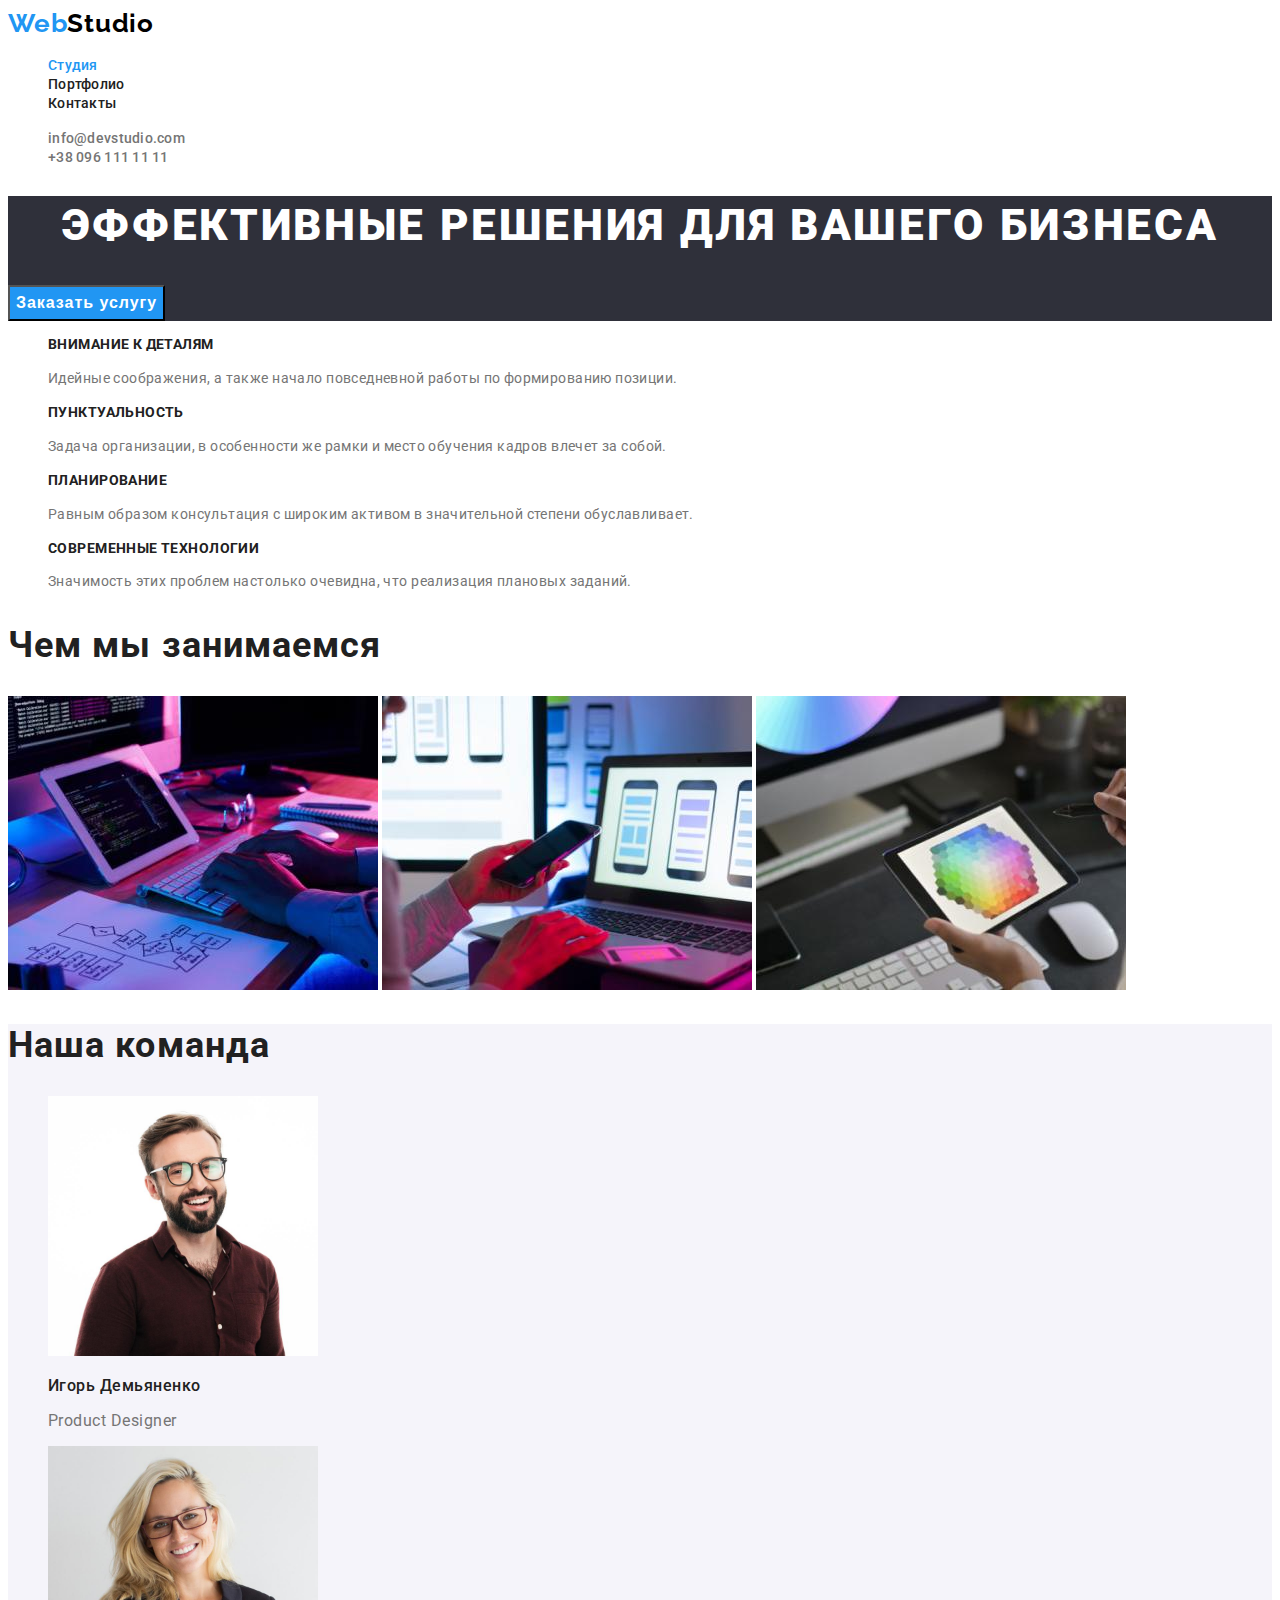
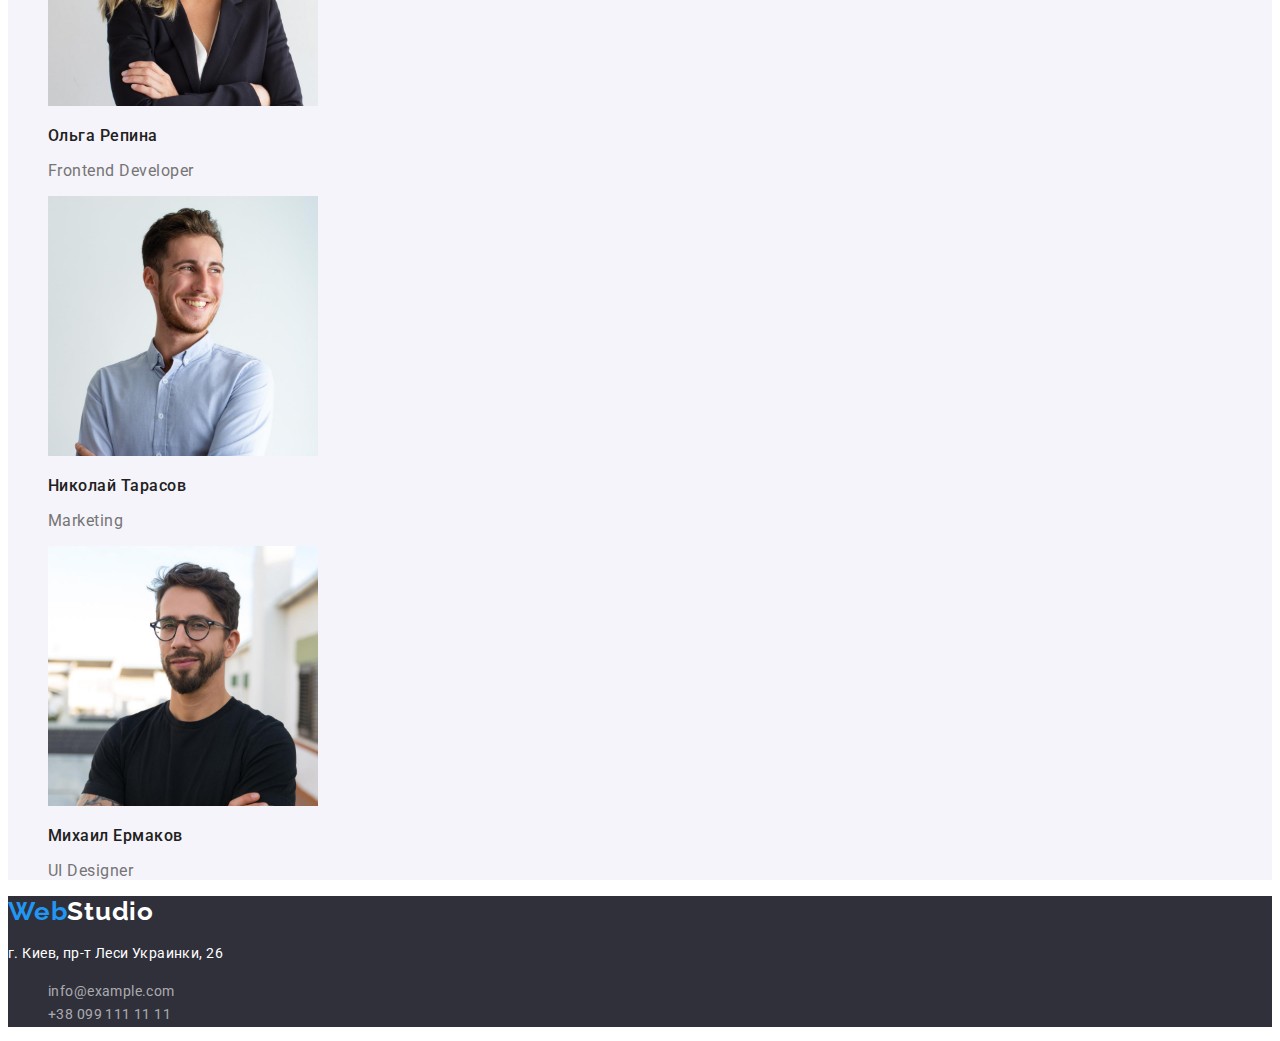
==== index.html @ 773469b7 "Copies all project files from final commit of goit-markup-hw-02 repository" ====
<!DOCTYPE html>
<html lang="ru">
  <head>
    <meta charset="UTF-8" />
    <meta http-equiv="X-UA-Compatible" content="IE=edge" />
    <meta name="viewport" content="width=device-width, initial-scale=1.0" />
    <title>Веб Студия</title>
    <link
      rel="stylesheet"
      href="https://cdnjs.cloudflare.com/ajax/libs/modern-normalize/1.0.0/modern-normalize.css"
      integrity="sha512-Zx6MlUMKSVJoQ+83OwhdILe8cSEsCzfqThJd7J/VA2UrK6Ctj85p+xzqfyuNXE5B1k25uUdmJ2OzItbBy9GHAQ=="
      crossorigin="anonymous"
    />
    <link rel="preconnect" href="https://fonts.gstatic.com" />
    <link
      href="https://fonts.googleapis.com/css2?family=Raleway:wght@700&family=Roboto:wght@400;500;700;900&display=swap"
      rel="stylesheet"
    />

    <link rel="stylesheet" href="./CSS/styles.css" />
  </head>

  <body>
    <!--Шапка страницы-->
    <header class="header">
      <a class="logo link" lang="en" href="./index.html"
        >Web<span class="logo-header-part">Studio</span></a
      >
      <nav class="site-nav">
        <ul class="list">
          <li>
            <a class="link action current" href="./index.html">Студия</a>
          </li>
          <li>
            <a class="link action" href="./portfolio.html">Портфолио</a>
          </li>
          <li><a class="link action" href="">Контакты</a></li>
        </ul>
      </nav>
      <ul class="list header-contacts">
        <li>
          <a class="link action" href="mailto:info@devstudio.com"
            >info@devstudio.com</a
          >
        </li>
        <li>
          <a class="link action" href="tel:+380961111111">+38 096 111 11 11</a>
        </li>
      </ul>
    </header>

    <!--Основной контент страницы-->
    <main>
      <!--Секция герой-->
      <section class="hero">
        <h1 class="hero-title">Эффективные решения для вашего бизнеса</h1>
        <button class="hero-btn action-btn" type="button">
          Заказать услугу
        </button>
      </section>

      <!--Секция преимущества компании-->
      <section class="advantages">
        <!--<h2>Наши сильные стороны</h2>-->
        <ul class="list">
          <li>
            <h3 class="advantages-title">Внимание к деталям</h3>
            <p class="advantages-text">
              Идейные соображения, а также начало повседневной работы по
              формированию позиции.
            </p>
          </li>
          <li>
            <h3 class="advantages-title">Пунктуальность</h3>
            <p class="advantages-text">
              Задача организации, в особенности же рамки и место обучения кадров
              влечет за собой.
            </p>
          </li>
          <li>
            <h3 class="advantages-title">Планирование</h3>
            <p class="advantages-text">
              Равным образом консультация с широким активом в значительной
              степени обуславливает.
            </p>
          </li>
          <li>
            <h3 class="advantages-title">Современные технологии</h3>
            <p class="advantages-text">
              Значимость этих проблем настолько очевидна, что реализация
              плановых заданий.
            </p>
          </li>
        </ul>
      </section>

      <!--Секция чем занимается компания-->
      <section class="abilities">
        <h2 class="abilities-title">Чем мы занимаемся</h2>
        <img
          src="./images/what-we-do/img-box1.jpg"
          alt="Разработчик компании вводит код для серверной части сайта с клавиатуры"
          width="370"
          height="294"
        />
        <img
          src="./images/what-we-do/img-box2.jpg"
          alt="Сотрудник компании создает макет интерфейса сайта адаптивный для мобильных устройств"
          width="370"
          height="294"
        />
        <img
          src="./images/what-we-do/img-box3.jpg"
          alt="Дизайнер компании подбирает цвет на палитре планшета"
          width="370"
          height="294"
        />
      </section>

      <!--Секция команда компании-->
      <section class="team">
        <h2 class="team-title">Наша команда</h2>
        <ul class="list">
          <li>
            <img
              src="./images/command-of-company/demyanenko.jpg"
              alt="Молодой мужчина в очках с аккуратной бородой в тёмной рубашке"
              width="270"
              height="260"
            />
            <h3 class="team-member">Игорь Демьяненко</h3>
            <p class="team-member-profesion">Product Designer</p>
          </li>

          <li>
            <img
              src="./images/command-of-company/repina.jpg"
              alt="Молодая девушка блондинка в очках с красивой улыбкой"
              width="270"
              height="260"
            />
            <h3 class="team-member">Ольга Репина</h3>
            <p class="team-member-profesion">Frontend Developer</p>
          </li>

          <li>
            <img
              src="./images/command-of-company/tarasov.jpg"
              alt="Молодой парень в белой рубашке улыбается"
              width="270"
              height="260"
            />
            <h3 class="team-member">Николай Тарасов</h3>
            <p class="team-member-profesion">Marketing</p>
          </li>

          <li>
            <img
              src="./images/command-of-company/ermakov.jpg"
              alt="Молодой парень с короткой бородой в очках и черной футболке"
              width="270"
              height="260"
            />
            <h3 class="team-member">Михаил Ермаков</h3>
            <p class="team-member-profesion">UI Designer</p>
          </li>
        </ul>
      </section>
    </main>

    <!--Подвал страницы-->
    <footer class="footer">
      <a class="logo link" href="./index.html"
        >Web<span class="logo-footer-part">Studio</span></a
      >
      <address class="address">
        <p class="address-text">г. Киев, пр-т Леси Украинки, 26</p>
        <ul class="list footer-contacts">
          <li>
            <a class="link" href="mailto:info@example.com">info@example.com</a>
          </li>
          <li>
            <a class="link" href="tel:+380991111111">+38 099 111 11 11</a>
          </li>
        </ul>
      </address>
    </footer>
  </body>
</html>
---- CSS/styles.css ----
:root {
  /* Шрифты */
  --primary-font: 'Roboto', sans-serif;
  --secondary-font: 'Raleway', sans-serif;

  /* Фоны */
  --primary-bgc: #ffffff;
  --footer-bgc: #2f303a;
  /* Фон кнопок фильтра и фон секции команды*/
  --secondary-bgc: #f5f4fa;

  /* Заголовки h2-h3, текст кнопок фильтра, текст навигации в шапке */
  --main-title-color: #212121;

  /* Основной текст, контакты в шапке */
  --paragraph-color: #757575;

  /* Цвета логотипа */
  --primary-part-logo-color: #2196f3;
  --header-part-logo-color: #000000;
  --footer-part-logo-color: #ffffff;

  /* Состояние активности: ссылки (текст), кнопки фильтра (фон) */
  --action-color: #2196f3;

  /* Фон кнопки героя при наведении */
  --hero-btn-action-bgc: #188ce8;

  /* Почта и телефон в подвале */
  --fotter-contacts-color: rgba(255, 255, 255, 0.6);

  /* Рамка карточек проектов в портфолио */
  --project-border-color: #eeeeee;
}

body {
  font-family: var(--primary-font);
  background-color: var(--primary-bgc);
}

.list {
  list-style: none;
}

.link {
  text-decoration: none;
}

/* ===========ЛОГО============= */
.logo {
  font-family: var(--secondary-font);
  font-size: 26px;
  line-height: 1.2;
  font-weight: 700;
  letter-spacing: 0.03em;
  color: #2196f3;
}

.logo-header-part {
  color: #000000;
}

.logo-footer-part {
  color: #ffffff;
}
/* =============КОНЕЦ ЛОГО============== */

/* ===============ШАПКА========================= */
.site-nav .link,
.header-contacts .link {
  font-weight: 500;
  font-size: 14px;
  line-height: 1.14;
  letter-spacing: 0.02em;
  color: #212121;
}

.header-contacts .link {
  color: #757575;
}

.action:hover,
.action:focus {
  color: var(--action-color);
}

.site-nav .current {
  color: var(--action-color);
}
/* ===================КОНЕЦ ШАПКИ================== */

/* =================ГЕРОЙ===================== */
.hero {
  background-color: var(--footer-bgc);
}

.hero-title {
  font-weight: 900;
  font-size: 44px;
  line-height: 1.36;
  text-transform: uppercase;
  text-align: center;
  letter-spacing: 0.06em;
  color: #ffffff;
}

.hero-btn {
  font-weight: 700;
  font-size: 16px;
  line-height: 1.87;
  text-align: center;
  letter-spacing: 0.06em;
  color: #ffffff;
  background-color: #2196f3;
  cursor: pointer;
}

.action-btn:hover,
.action-btn:focus {
  background-color: var(--hero-btn-action-bgc);
}
/* ===============КОНЕЦ ГЕРОЯ=================== */

/* ================ПРЕИМУЩЕСТВА================ */
.advantages-title {
  font-weight: 700;
  font-size: 14px;
  line-height: 1.14;
  letter-spacing: 0.03em;
  text-transform: uppercase;
  color: var(--main-title-color);
}

.advantages-text {
  font-weight: 400;
  font-size: 14px;
  line-height: 1.71;
  letter-spacing: 0.03em;
  color: var(--paragraph-color);
}
/* ==============КОНЕЦ ПРЕИМУЩЕСТВА=============== */

/* ============ВОЗМОЖНОСТИ и КОМАНДА==============*/
.abilities-title,
.team-title {
  font-weight: 700;
  font-size: 36px;
  line-height: 1.17;
  /* text-align: center; */
  letter-spacing: 0.03em;
  color: var(--main-title-color);
}

.team {
  background-color: var(--secondary-bgc);
}

.team-member,
.team-member-profesion {
  font-weight: 500;
  font-size: 16px;
  line-height: 1.19;
  /* text-align: center; */
  letter-spacing: 0.03em;
  color: var(--main-title-color);
}

.team-member-profesion {
  font-weight: 400;
  color: var(--paragraph-color);
}
/* КОНЕЦ ВОЗМОЖНОСТИ и КОМАНДА */

/* ПОРТФОЛИО */
.filter-btn {
  font-weight: 500;
  font-size: 16px;
  line-height: 1.62;
  text-align: center;
  letter-spacing: 0.03em;
  color: #212121;
  background-color: var(--secondary-bgc);
  cursor: pointer;
}

.filter-btn:hover,
.filter-btn:focus {
  color: #ffffff;
  background-color: var(--action-color);
}

.project-title {
  font-weight: 700;
  font-size: 18px;
  line-height: 0.2;
  letter-spacing: 0.06em;
  color: var(--main-title-color);
}

.project-text {
  font-weight: 400;
  font-size: 16px;
  line-height: 1.87;
  letter-spacing: 0.03em;
  color: var(--paragraph-color);
}
/* КОНЕЦ ПОРТФОЛИО */

/* ПОДВАЛ */
.footer {
  background-color: var(--footer-bgc);
}
.address {
  font-weight: 400;
  font-style: normal;
  font-size: 14px;
  line-height: 1.71;
  letter-spacing: 0.03em;
  color: #ffffff;
}

.address .link {
  color: rgba(255, 255, 255, 0.6);
}
/* КОНЕЦ ПОДВАЛА */
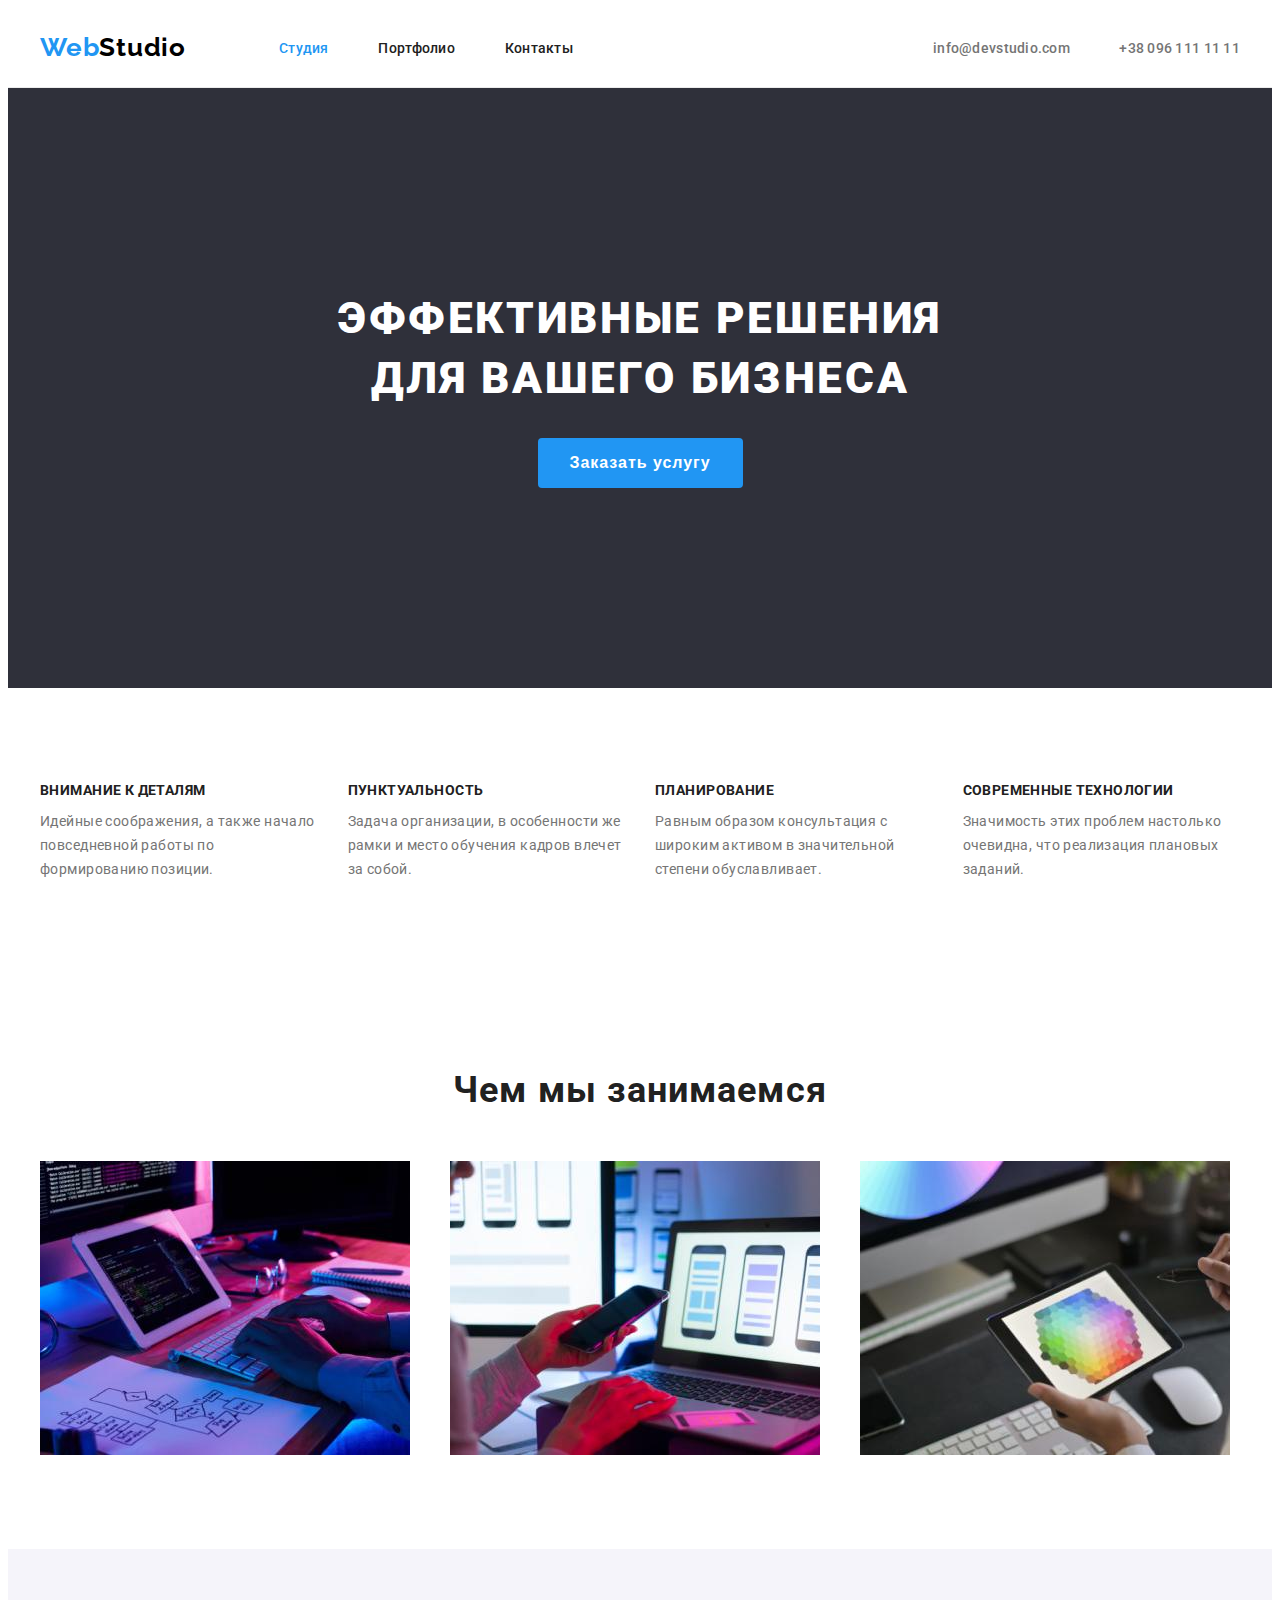
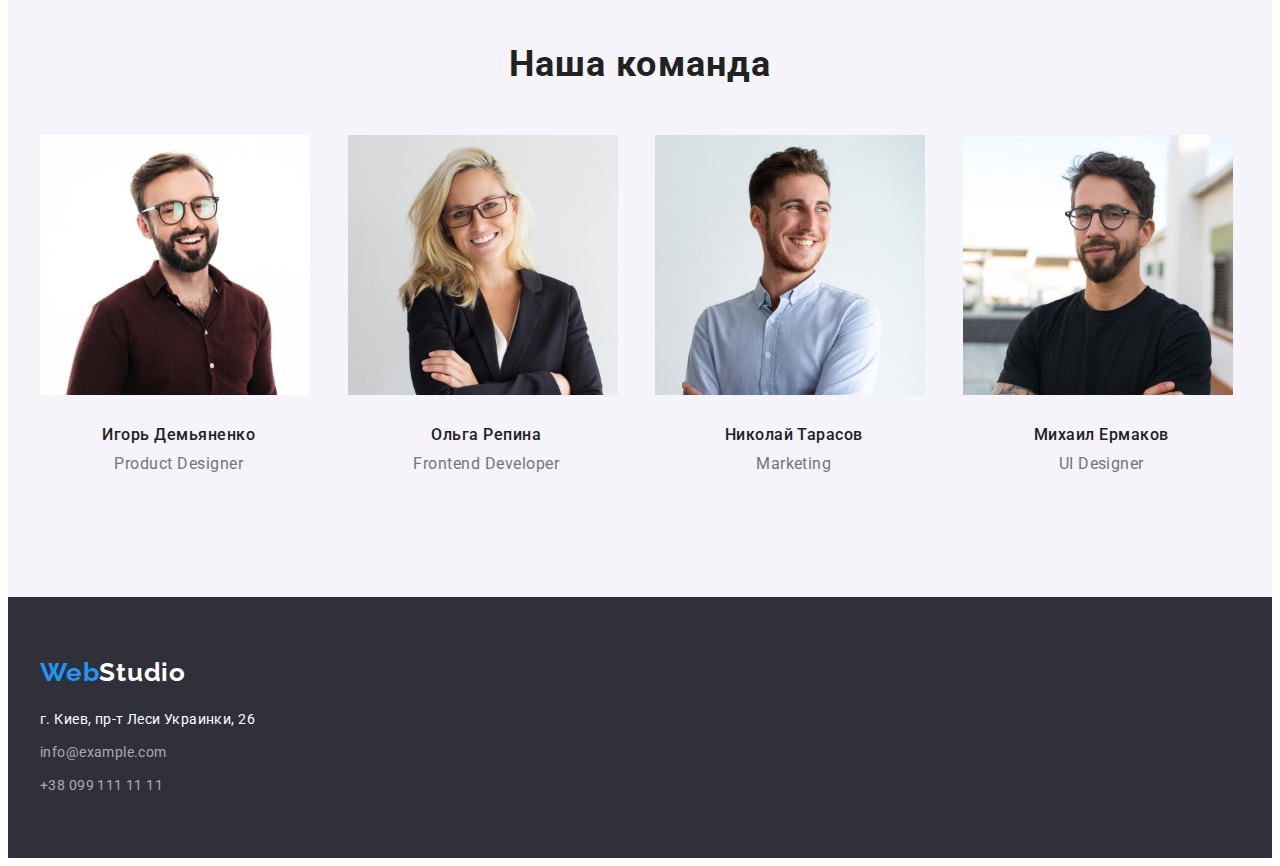
==== commit a6ae9d34: "Adds positioning of elements in main page" ====
--- a/index.html
+++ b/index.html
@@ -23,35 +23,42 @@
   <body>
     <!--Шапка страницы-->
     <header class="header">
-      <a class="logo link" lang="en" href="./index.html"
-        >Web<span class="logo-header-part">Studio</span></a
-      >
-      <nav class="site-nav">
-        <ul class="list">
+      <div class="container">
+        <a class="logo link" lang="en" href="./index.html"
+          >Web<span class="logo-header-part">Studio</span></a
+        >
+        <nav class="site-nav">
+          <ul class="list">
+            <li class="list-item">
+              <a class="link action current" href="./index.html">Студия</a>
+            </li>
+            <li class="list-item">
+              <a class="link action" href="./portfolio.html">Портфолио</a>
+            </li>
+            <li class="list-item">
+              <a class="link action" href="">Контакты</a>
+            </li>
+          </ul>
+        </nav>
+        <ul class="list header-contacts">
           <li>
-            <a class="link action current" href="./index.html">Студия</a>
+            <a class="link action" href="mailto:info@devstudio.com"
+              >info@devstudio.com</a
+            >
           </li>
           <li>
-            <a class="link action" href="./portfolio.html">Портфолио</a>
+            <a class="link action" href="tel:+380961111111"
+              >+38 096 111 11 11</a
+            >
           </li>
-          <li><a class="link action" href="">Контакты</a></li>
         </ul>
-      </nav>
-      <ul class="list header-contacts">
-        <li>
-          <a class="link action" href="mailto:info@devstudio.com"
-            >info@devstudio.com</a
-          >
-        </li>
-        <li>
-          <a class="link action" href="tel:+380961111111">+38 096 111 11 11</a>
-        </li>
-      </ul>
+      </div>
     </header>
 
     <!--Основной контент страницы-->
     <main>
       <!--Секция герой-->
+
       <section class="hero">
         <h1 class="hero-title">Эффективные решения для вашего бизнеса</h1>
         <button class="hero-btn action-btn" type="button">
@@ -61,129 +68,156 @@
 
       <!--Секция преимущества компании-->
       <section class="advantages">
-        <!--<h2>Наши сильные стороны</h2>-->
-        <ul class="list">
-          <li>
-            <h3 class="advantages-title">Внимание к деталям</h3>
-            <p class="advantages-text">
-              Идейные соображения, а также начало повседневной работы по
-              формированию позиции.
-            </p>
-          </li>
-          <li>
-            <h3 class="advantages-title">Пунктуальность</h3>
-            <p class="advantages-text">
-              Задача организации, в особенности же рамки и место обучения кадров
-              влечет за собой.
-            </p>
-          </li>
-          <li>
-            <h3 class="advantages-title">Планирование</h3>
-            <p class="advantages-text">
-              Равным образом консультация с широким активом в значительной
-              степени обуславливает.
-            </p>
-          </li>
-          <li>
-            <h3 class="advantages-title">Современные технологии</h3>
-            <p class="advantages-text">
-              Значимость этих проблем настолько очевидна, что реализация
-              плановых заданий.
-            </p>
-          </li>
-        </ul>
+        <div class="container">
+          <h2 class="visually-hidden">Наши сильные стороны</h2>
+
+          <ul class="list">
+            <li class="advantages-item">
+              <h3 class="advantages-title">Внимание к деталям</h3>
+              <p class="advantages-text">
+                Идейные соображения, а также начало повседневной работы по
+                формированию позиции.
+              </p>
+            </li>
+            <li class="advantages-item">
+              <h3 class="advantages-title">Пунктуальность</h3>
+              <p class="advantages-text">
+                Задача организации, в особенности же рамки и место обучения
+                кадров влечет за собой.
+              </p>
+            </li>
+            <li class="advantages-item">
+              <h3 class="advantages-title">Планирование</h3>
+              <p class="advantages-text">
+                Равным образом консультация с широким активом в значительной
+                степени обуславливает.
+              </p>
+            </li>
+            <li class="advantages-item">
+              <h3 class="advantages-title">Современные технологии</h3>
+              <p class="advantages-text">
+                Значимость этих проблем настолько очевидна, что реализация
+                плановых заданий.
+              </p>
+            </li>
+          </ul>
+        </div>
       </section>
 
       <!--Секция чем занимается компания-->
       <section class="abilities">
-        <h2 class="abilities-title">Чем мы занимаемся</h2>
-        <img
-          src="./images/what-we-do/img-box1.jpg"
-          alt="Разработчик компании вводит код для серверной части сайта с клавиатуры"
-          width="370"
-          height="294"
-        />
-        <img
-          src="./images/what-we-do/img-box2.jpg"
-          alt="Сотрудник компании создает макет интерфейса сайта адаптивный для мобильных устройств"
-          width="370"
-          height="294"
-        />
-        <img
-          src="./images/what-we-do/img-box3.jpg"
-          alt="Дизайнер компании подбирает цвет на палитре планшета"
-          width="370"
-          height="294"
-        />
+        <div class="container">
+          <h2 class="abilities-title">Чем мы занимаемся</h2>
+          <ul class="abilities-list list">
+            <li class="abilities-item">
+              <img
+                src="./images/what-we-do/img-box1.jpg"
+                alt="Разработчик компании вводит код для серверной части сайта с клавиатуры"
+                width="370"
+                height="294"
+              />
+            </li>
+            <li class="abilities-item">
+              <img
+                src="./images/what-we-do/img-box2.jpg"
+                alt="Сотрудник компании создает макет интерфейса сайта адаптивный для мобильных устройств"
+                width="370"
+                height="294"
+              />
+            </li>
+            <li class="abilities-item">
+              <img
+                src="./images/what-we-do/img-box3.jpg"
+                alt="Дизайнер компании подбирает цвет на палитре планшета"
+                width="370"
+                height="294"
+              />
+            </li>
+          </ul>
+        </div>
       </section>
 
       <!--Секция команда компании-->
       <section class="team">
-        <h2 class="team-title">Наша команда</h2>
-        <ul class="list">
-          <li>
-            <img
-              src="./images/command-of-company/demyanenko.jpg"
-              alt="Молодой мужчина в очках с аккуратной бородой в тёмной рубашке"
-              width="270"
-              height="260"
-            />
-            <h3 class="team-member">Игорь Демьяненко</h3>
-            <p class="team-member-profesion">Product Designer</p>
-          </li>
-
-          <li>
-            <img
-              src="./images/command-of-company/repina.jpg"
-              alt="Молодая девушка блондинка в очках с красивой улыбкой"
-              width="270"
-              height="260"
-            />
-            <h3 class="team-member">Ольга Репина</h3>
-            <p class="team-member-profesion">Frontend Developer</p>
-          </li>
-
-          <li>
-            <img
-              src="./images/command-of-company/tarasov.jpg"
-              alt="Молодой парень в белой рубашке улыбается"
-              width="270"
-              height="260"
-            />
-            <h3 class="team-member">Николай Тарасов</h3>
-            <p class="team-member-profesion">Marketing</p>
-          </li>
-
-          <li>
-            <img
-              src="./images/command-of-company/ermakov.jpg"
-              alt="Молодой парень с короткой бородой в очках и черной футболке"
-              width="270"
-              height="260"
-            />
-            <h3 class="team-member">Михаил Ермаков</h3>
-            <p class="team-member-profesion">UI Designer</p>
-          </li>
-        </ul>
+        <div class="container">
+          <h2 class="team-title">Наша команда</h2>
+          <ul class="list">
+            <li class="team-item">
+              <img
+                src="./images/command-of-company/demyanenko.jpg"
+                alt="Молодой мужчина в очках с аккуратной бородой в тёмной рубашке"
+                width="270"
+                height="260"
+              />
+              <div class="team-item-thumb">
+                <h3 class="team-member">Игорь Демьяненко</h3>
+                <p class="team-member-profesion">Product Designer</p>
+              </div>
+            </li>
+
+            <li class="team-item">
+              <img
+                src="./images/command-of-company/repina.jpg"
+                alt="Молодая девушка блондинка в очках с красивой улыбкой"
+                width="270"
+                height="260"
+              />
+              <div class="team-item-thumb">
+                <h3 class="team-member">Ольга Репина</h3>
+                <p class="team-member-profesion">Frontend Developer</p>
+              </div>
+            </li>
+
+            <li class="team-item">
+              <img
+                src="./images/command-of-company/tarasov.jpg"
+                alt="Молодой парень в белой рубашке улыбается"
+                width="270"
+                height="260"
+              />
+              <div class="team-item-thumb">
+                <h3 class="team-member">Николай Тарасов</h3>
+                <p class="team-member-profesion">Marketing</p>
+              </div>
+            </li>
+
+            <li class="team-item">
+              <img
+                src="./images/command-of-company/ermakov.jpg"
+                alt="Молодой парень с короткой бородой в очках и черной футболке"
+                width="270"
+                height="260"
+              />
+              <div class="team-item-thumb">
+                <h3 class="team-member">Михаил Ермаков</h3>
+                <p class="team-member-profesion">UI Designer</p>
+              </div>
+            </li>
+          </ul>
+        </div>
       </section>
     </main>
 
     <!--Подвал страницы-->
     <footer class="footer">
-      <a class="logo link" href="./index.html"
-        >Web<span class="logo-footer-part">Studio</span></a
-      >
-      <address class="address">
-        <p class="address-text">г. Киев, пр-т Леси Украинки, 26</p>
-        <ul class="list footer-contacts">
-          <li>
-            <a class="link" href="mailto:info@example.com">info@example.com</a>
-          </li>
-          <li>
-            <a class="link" href="tel:+380991111111">+38 099 111 11 11</a>
-          </li>
-        </ul>
-      </address>
+      <div class="container">
+        <a class="logo link" href="./index.html"
+          >Web<span class="logo-footer-part">Studio</span></a
+        >
+        <address class="address">
+          <p class="address-text">г. Киев, пр-т Леси Украинки, 26</p>
+          <ul class="list footer-contacts">
+            <li class="item">
+              <a class="link" href="mailto:info@example.com"
+                >info@example.com</a
+              >
+            </li>
+            <li class="item">
+              <a class="link" href="tel:+380991111111">+38 099 111 11 11</a>
+            </li>
+          </ul>
+        </address>
+      </div>
     </footer>
   </body>
 </html>
--- a/CSS/styles.css
+++ b/CSS/styles.css
@@ -1,4 +1,10 @@
 :root {
+  /* Паддинги секций */
+  --section-pdg: 94px;
+
+  /* Основной зазор */
+  --primary-gap: 30px;
+
   /* Шрифты */
   --primary-font: 'Roboto', sans-serif;
   --secondary-font: 'Raleway', sans-serif;
@@ -38,6 +44,26 @@
   background-color: var(--primary-bgc);
 }
 
+h1,
+h2,
+h3,
+h4,
+h5,
+h6,
+p {
+  margin: 0;
+}
+
+ul,
+ol {
+  margin: 0;
+  padding: 0;
+}
+
+img {
+  display: block;
+}
+
 .list {
   list-style: none;
 }
@@ -46,8 +72,17 @@
   text-decoration: none;
 }
 
+.container {
+  max-width: 1200px;
+  padding-left: 15px;
+  padding-right: 15px;
+  margin: 0 auto;
+  /* background-color: burlywood; */
+}
+
 /* ===========ЛОГО============= */
 .logo {
+  margin-right: 93px;
   font-family: var(--secondary-font);
   font-size: 26px;
   line-height: 1.2;
@@ -66,6 +101,10 @@
 /* =============КОНЕЦ ЛОГО============== */
 
 /* ===============ШАПКА========================= */
+.header {
+  border-bottom: 1px solid #ececec;
+}
+
 .site-nav .link,
 .header-contacts .link {
   font-weight: 500;
@@ -75,6 +114,10 @@
   color: #212121;
 }
 
+.header .link {
+  padding: 24px 0;
+}
+
 .header-contacts .link {
   color: #757575;
 }
@@ -87,31 +130,59 @@
 .site-nav .current {
   color: var(--action-color);
 }
+
+.header .container {
+  display: flex;
+  align-items: center;
+}
+
+.site-nav .list {
+  display: flex;
+  width: 294px;
+  justify-content: space-between;
+}
+
+.header-contacts {
+  display: flex;
+  width: 307px;
+  margin-left: auto;
+  justify-content: space-between;
+}
+
 /* ===================КОНЕЦ ШАПКИ================== */
 
 /* =================ГЕРОЙ===================== */
 .hero {
+  padding: 200px 0;
+
   background-color: var(--footer-bgc);
+  text-align: center;
 }
 
 .hero-title {
+  margin: 0 auto;
+  width: 696px;
+  margin-bottom: 30px;
   font-weight: 900;
   font-size: 44px;
-  line-height: 1.36;
+  line-height: 1.363636363636364;
   text-transform: uppercase;
-  text-align: center;
   letter-spacing: 0.06em;
   color: #ffffff;
 }
 
 .hero-btn {
+  min-width: 200px;
+  padding: 10px 32px;
   font-weight: 700;
   font-size: 16px;
-  line-height: 1.87;
+  line-height: 1.875;
   text-align: center;
   letter-spacing: 0.06em;
   color: #ffffff;
   background-color: #2196f3;
+  border: transparent;
+  border-radius: 4px;
   cursor: pointer;
 }
 
@@ -122,10 +193,27 @@
 /* ===============КОНЕЦ ГЕРОЯ=================== */
 
 /* ================ПРЕИМУЩЕСТВА================ */
+.advantages {
+  padding: var(--section-pdg) 0;
+}
+
+/* Скрытый заголовок секции */
+.visually-hidden {
+  position: absolute !important;
+  clip: rect(1px 1px 1px 1px); /* IE6 IE7 */
+  clip: rect(1px 1px 1px 1px);
+  padding: 0 !important;
+  border: 0 !important;
+  height: 1px !important;
+  width: 1px !important;
+  overflow: hidden;
+}
+
 .advantages-title {
+  margin-bottom: 10px;
   font-weight: 700;
   font-size: 14px;
-  line-height: 1.14;
+  line-height: 1.1721;
   letter-spacing: 0.03em;
   text-transform: uppercase;
   color: var(--main-title-color);
@@ -134,25 +222,64 @@
 .advantages-text {
   font-weight: 400;
   font-size: 14px;
-  line-height: 1.71;
+  line-height: 1.714285714285714;
+  /* line-height: 1.8; */
   letter-spacing: 0.03em;
   color: var(--paragraph-color);
 }
+
+.advantages .list {
+  display: flex;
+  flex-wrap: wrap;
+  /* margin-left: -30px;
+  margin-top: -30px; */
+}
+
+.advantages-item {
+  /* margin-left: 30px;
+  margin-top: 30px; */
+  flex-basis: calc((100% - 90px) / 4);
+  margin-right: var(--primary-gap);
+}
+
+.advantages-item:last-child {
+  margin-right: 0;
+}
+
 /* ==============КОНЕЦ ПРЕИМУЩЕСТВА=============== */
 
 /* ============ВОЗМОЖНОСТИ и КОМАНДА==============*/
 .abilities-title,
 .team-title {
+  margin-bottom: 50px;
   font-weight: 700;
   font-size: 36px;
   line-height: 1.17;
-  /* text-align: center; */
+  text-align: center;
   letter-spacing: 0.03em;
   color: var(--main-title-color);
+}
+
+.abilities {
+  padding: var(--section-pdg) 0;
+}
+
+.abilities-list {
+  display: flex;
+}
+
+.abilities-item {
+  margin-right: var(--primary-gap);
+  flex-basis: calc((100% - 60px) / 3);
+}
+
+.abilities-item:last-child {
+  margin-right: 0;
 }
 
 .team {
   background-color: var(--secondary-bgc);
+  padding: var(--section-pdg) 0;
 }
 
 .team-member,
@@ -160,7 +287,7 @@
   font-weight: 500;
   font-size: 16px;
   line-height: 1.19;
-  /* text-align: center; */
+  text-align: center;
   letter-spacing: 0.03em;
   color: var(--main-title-color);
 }
@@ -169,6 +296,32 @@
   font-weight: 400;
   color: var(--paragraph-color);
 }
+
+.team-title {
+  margin-bottom: 50px;
+}
+
+.team .list {
+  display: flex;
+  flex-wrap: wrap;
+  margin-top: calc(-1 * var(--primary-gap));
+  margin-left: calc(-1 * var(--primary-gap));
+}
+
+.team-item {
+  margin-top: var(--primary-gap);
+  margin-left: var(--primary-gap);
+  flex-basis: calc((100% - 120px) / 4);
+}
+
+.team-item-thumb {
+  padding: 30px 0;
+}
+
+.team-member {
+  margin-bottom: 10px;
+}
+
 /* КОНЕЦ ВОЗМОЖНОСТИ и КОМАНДА */
 
 /* ПОРТФОЛИО */
@@ -209,7 +362,24 @@
 /* ПОДВАЛ */
 .footer {
   background-color: var(--footer-bgc);
-}
+  padding: 60px 0;
+  /* display: flex; */
+}
+
+.footer .logo {
+  display: block;
+  margin-bottom: 20px;
+}
+
+.address-text,
+.footer-contacts .item {
+  margin-bottom: 9px;
+}
+
+.footer-contacts .item:last-child {
+  margin-bottom: 0px;
+}
+
 .address {
   font-weight: 400;
   font-style: normal;
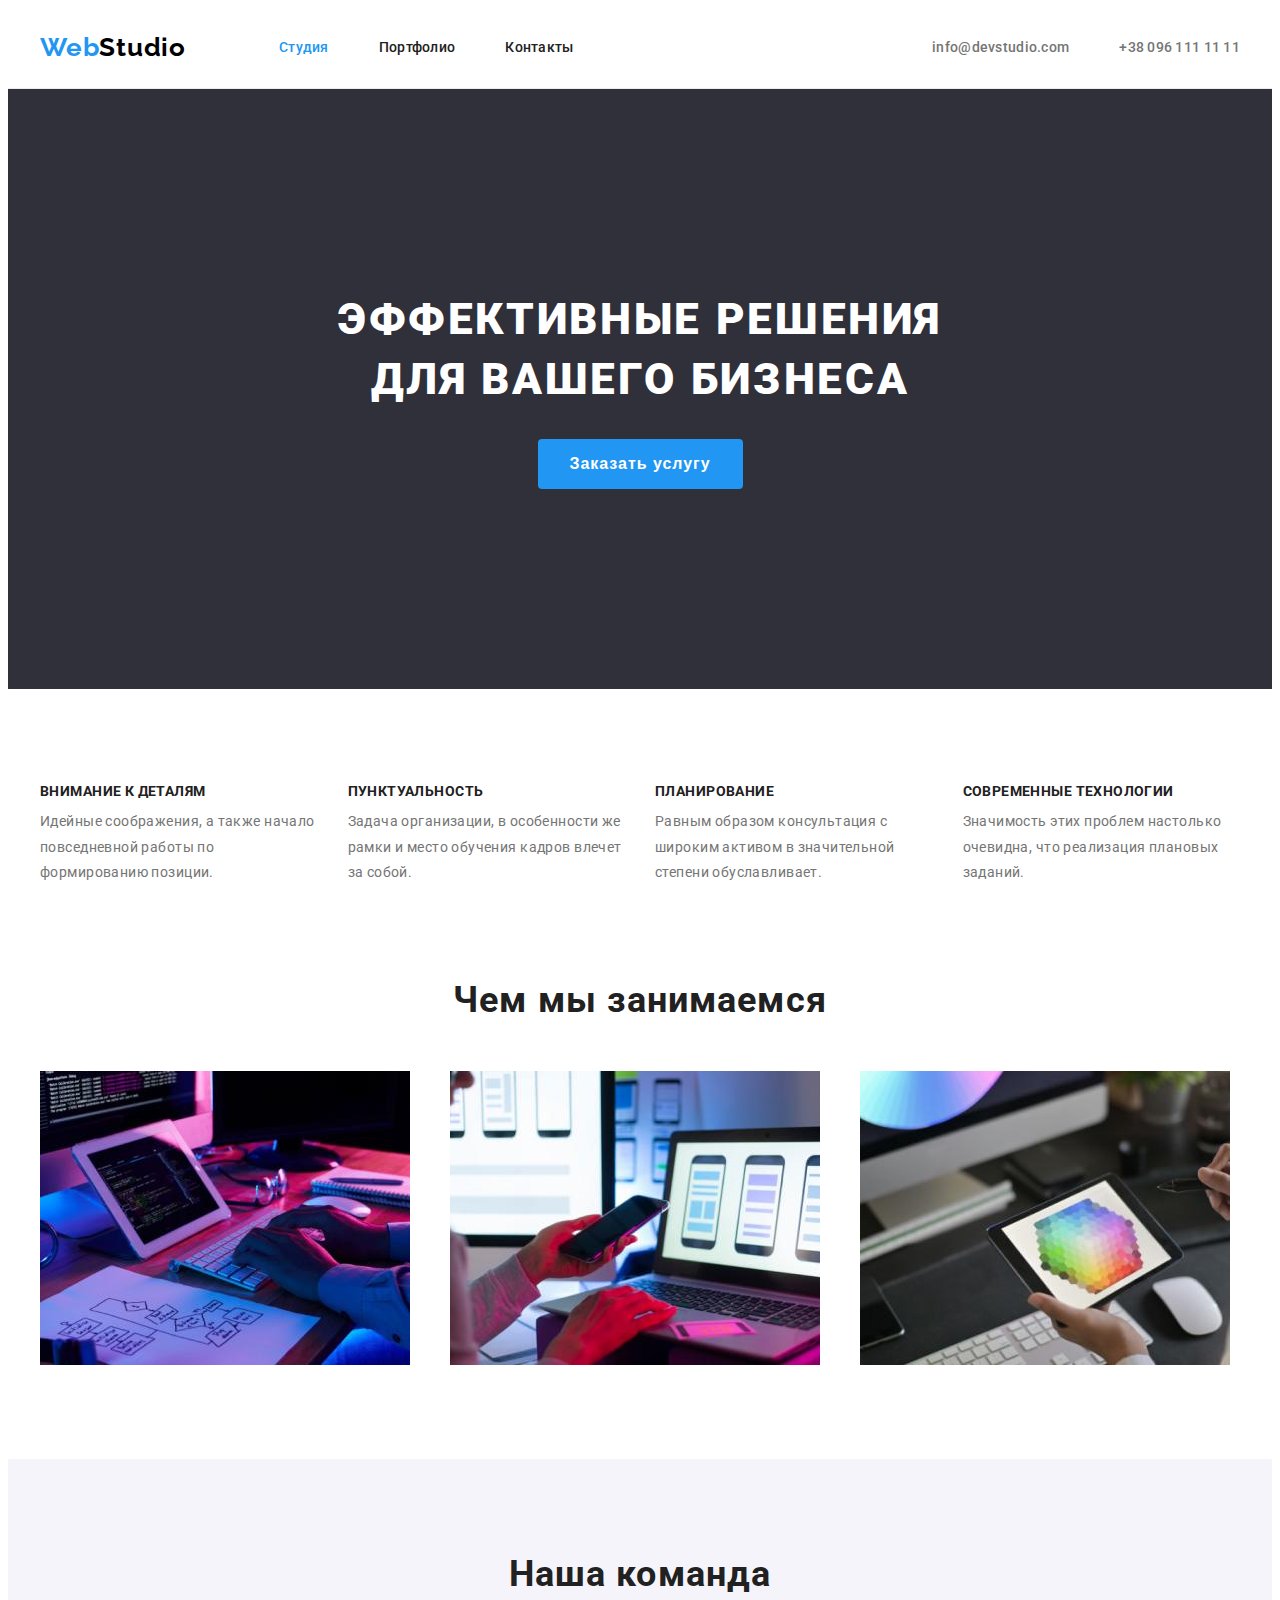
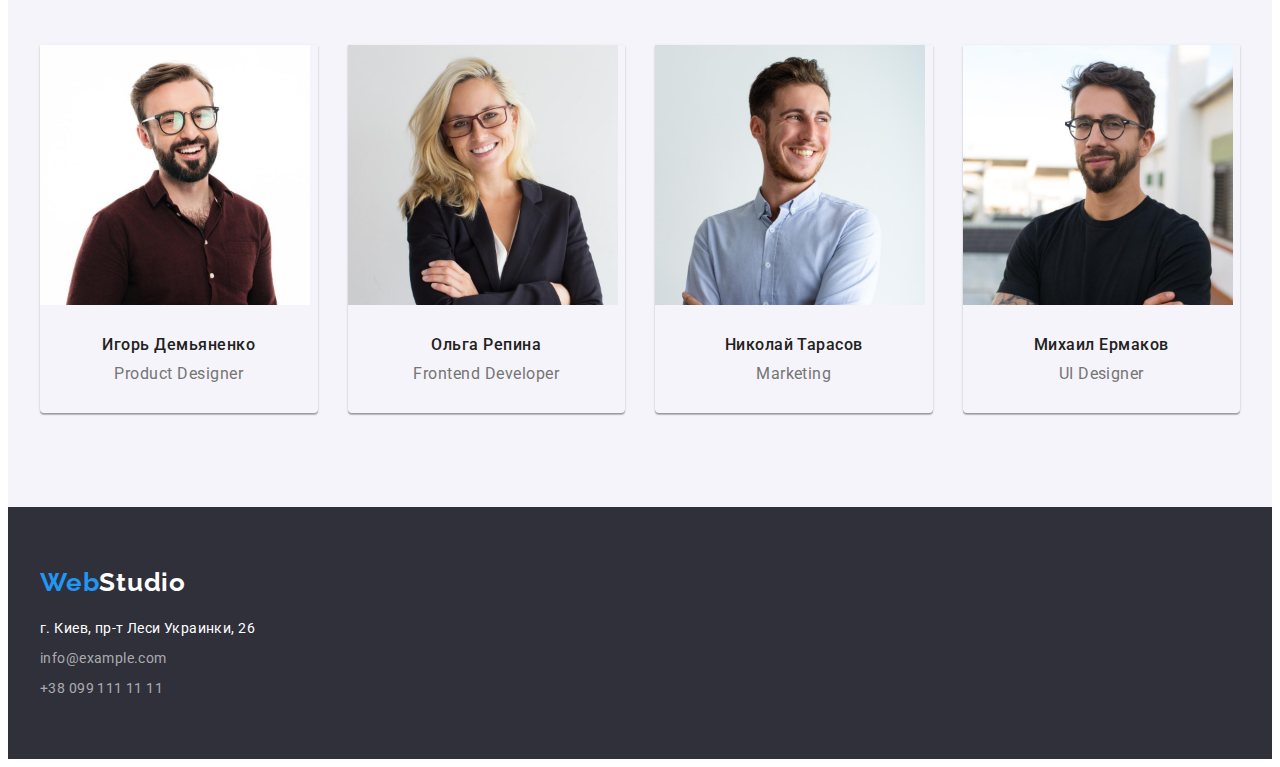
==== commit de38f463: "fix padding of logo in footer, fix abilities section and added margin-right of item in site-nav" ====
--- a/index.html
+++ b/index.html
@@ -41,12 +41,12 @@
           </ul>
         </nav>
         <ul class="list header-contacts">
-          <li>
+          <li class="list-item">
             <a class="link action" href="mailto:info@devstudio.com"
               >info@devstudio.com</a
             >
           </li>
-          <li>
+          <li class="list-item">
             <a class="link action" href="tel:+380961111111"
               >+38 096 111 11 11</a
             >
--- a/CSS/styles.css
+++ b/CSS/styles.css
@@ -62,6 +62,8 @@
 
 img {
   display: block;
+  max-width: 100%;
+  height: auto;
 }
 
 .list {
@@ -77,12 +79,12 @@
   padding-left: 15px;
   padding-right: 15px;
   margin: 0 auto;
-  /* background-color: burlywood; */
 }
 
 /* ===========ЛОГО============= */
 .logo {
   margin-right: 93px;
+  padding: 24px 0;
   font-family: var(--secondary-font);
   font-size: 26px;
   line-height: 1.2;
@@ -98,11 +100,25 @@
 .logo-footer-part {
   color: #ffffff;
 }
+
+.footer .logo {
+  padding: 0;
+  margin-right: 0;
+}
+
 /* =============КОНЕЦ ЛОГО============== */
 
 /* ===============ШАПКА========================= */
 .header {
   border-bottom: 1px solid #ececec;
+}
+
+.header .link {
+  display: block;
+}
+
+.site-nav .link {
+  padding: 32px 0;
 }
 
 .site-nav .link,
@@ -114,10 +130,6 @@
   color: #212121;
 }
 
-.header .link {
-  padding: 24px 0;
-}
-
 .header-contacts .link {
   color: #757575;
 }
@@ -138,15 +150,16 @@
 
 .site-nav .list {
   display: flex;
-  width: 294px;
-  justify-content: space-between;
+}
+
+.header .list-item:not(:last-child) {
+  margin-right: 50px;
 }
 
 .header-contacts {
   display: flex;
-  width: 307px;
   margin-left: auto;
-  justify-content: space-between;
+  align-items: center;
 }
 
 /* ===================КОНЕЦ ШАПКИ================== */
@@ -154,7 +167,6 @@
 /* =================ГЕРОЙ===================== */
 .hero {
   padding: 200px 0;
-
   background-color: var(--footer-bgc);
   text-align: center;
 }
@@ -222,8 +234,7 @@
 .advantages-text {
   font-weight: 400;
   font-size: 14px;
-  line-height: 1.714285714285714;
-  /* line-height: 1.8; */
+  line-height: 1.8;
   letter-spacing: 0.03em;
   color: var(--paragraph-color);
 }
@@ -231,19 +242,15 @@
 .advantages .list {
   display: flex;
   flex-wrap: wrap;
-  /* margin-left: -30px;
-  margin-top: -30px; */
+  justify-content: center;
+  margin-top: calc(-1 * var(--primary-gap));
+  margin-left: calc(-1 * var(--primary-gap));
 }
 
 .advantages-item {
-  /* margin-left: 30px;
-  margin-top: 30px; */
-  flex-basis: calc((100% - 90px) / 4);
-  margin-right: var(--primary-gap);
-}
-
-.advantages-item:last-child {
-  margin-right: 0;
+  margin-top: var(--primary-gap);
+  margin-left: var(--primary-gap);
+  flex-basis: calc(100% / 4 - var(--primary-gap));
 }
 
 /* ==============КОНЕЦ ПРЕИМУЩЕСТВА=============== */
@@ -261,20 +268,21 @@
 }
 
 .abilities {
-  padding: var(--section-pdg) 0;
+  padding: 0 0 var(--section-pdg);
 }
 
 .abilities-list {
   display: flex;
+  flex-wrap: wrap;
+  justify-content: center;
+  margin-top: calc(-1 * var(--primary-gap));
+  margin-left: calc(-1 * var(--primary-gap));
 }
 
 .abilities-item {
-  margin-right: var(--primary-gap);
-  flex-basis: calc((100% - 60px) / 3);
-}
-
-.abilities-item:last-child {
-  margin-right: 0;
+  margin-top: var(--primary-gap);
+  margin-left: var(--primary-gap);
+  flex-basis: calc(100% / 3 - var(--primary-gap));
 }
 
 .team {
@@ -304,6 +312,7 @@
 .team .list {
   display: flex;
   flex-wrap: wrap;
+  justify-content: center;
   margin-top: calc(-1 * var(--primary-gap));
   margin-left: calc(-1 * var(--primary-gap));
 }
@@ -311,7 +320,10 @@
 .team-item {
   margin-top: var(--primary-gap);
   margin-left: var(--primary-gap);
-  flex-basis: calc((100% - 120px) / 4);
+  flex-basis: calc(100% / 4 - var(--primary-gap));
+  box-shadow: 0px 1px 3px rgba(0, 0, 0, 0.12), 0px 1px 1px rgba(0, 0, 0, 0.14),
+    0px 2px 1px rgba(0, 0, 0, 0.2);
+  border-radius: 0px 0px 4px 4px;
 }
 
 .team-item-thumb {
@@ -328,7 +340,7 @@
 .filter-btn {
   font-weight: 500;
   font-size: 16px;
-  line-height: 1.62;
+  line-height: 1.625;
   text-align: center;
   letter-spacing: 0.03em;
   color: #212121;
@@ -340,30 +352,77 @@
 .filter-btn:focus {
   color: #ffffff;
   background-color: var(--action-color);
+  box-shadow: 0px 3px 1px rgba(0, 0, 0, 0.1), 0px 1px 2px rgba(0, 0, 0, 0.08),
+    0px 2px 2px rgba(0, 0, 0, 0.12);
 }
 
 .project-title {
   font-weight: 700;
   font-size: 18px;
-  line-height: 0.2;
+  line-height: 2;
   letter-spacing: 0.06em;
   color: var(--main-title-color);
+  margin-bottom: 4px;
 }
 
 .project-text {
   font-weight: 400;
   font-size: 16px;
-  line-height: 1.87;
+  line-height: 1.875;
   letter-spacing: 0.03em;
   color: var(--paragraph-color);
 }
+
+.projects {
+  padding: var(--section-pdg) 0;
+}
+
+.projects-filter {
+  display: flex;
+  justify-content: center;
+  margin-bottom: 50px;
+}
+
+.filter-btn {
+  padding: 6px 22px;
+  border: none;
+  border-radius: 4px;
+}
+
+.filter-list-item:not(:last-child) {
+  margin-right: 8px;
+}
+
+.projects .link {
+  display: block;
+}
+
+.projects-list {
+  display: flex;
+  flex-wrap: wrap;
+  justify-content: center;
+  margin-top: calc(-1 * (var(--primary-gap)));
+  margin-left: calc(-1 * (var(--primary-gap)));
+}
+
+.projects-list-item {
+  margin-top: 30px;
+  margin-left: 30px;
+  flex-basis: calc(100% / 3 - var(--primary-gap));
+}
+
+.projects-item-thumb {
+  padding: 20px 23px 19px;
+  border: 1px solid #eeeeee;
+  border-top: none;
+}
+
 /* КОНЕЦ ПОРТФОЛИО */
 
 /* ПОДВАЛ */
 .footer {
   background-color: var(--footer-bgc);
   padding: 60px 0;
-  /* display: flex; */
 }
 
 .footer .logo {
@@ -384,7 +443,7 @@
   font-weight: 400;
   font-style: normal;
   font-size: 14px;
-  line-height: 1.71;
+  line-height: 1.5;
   letter-spacing: 0.03em;
   color: #ffffff;
 }
